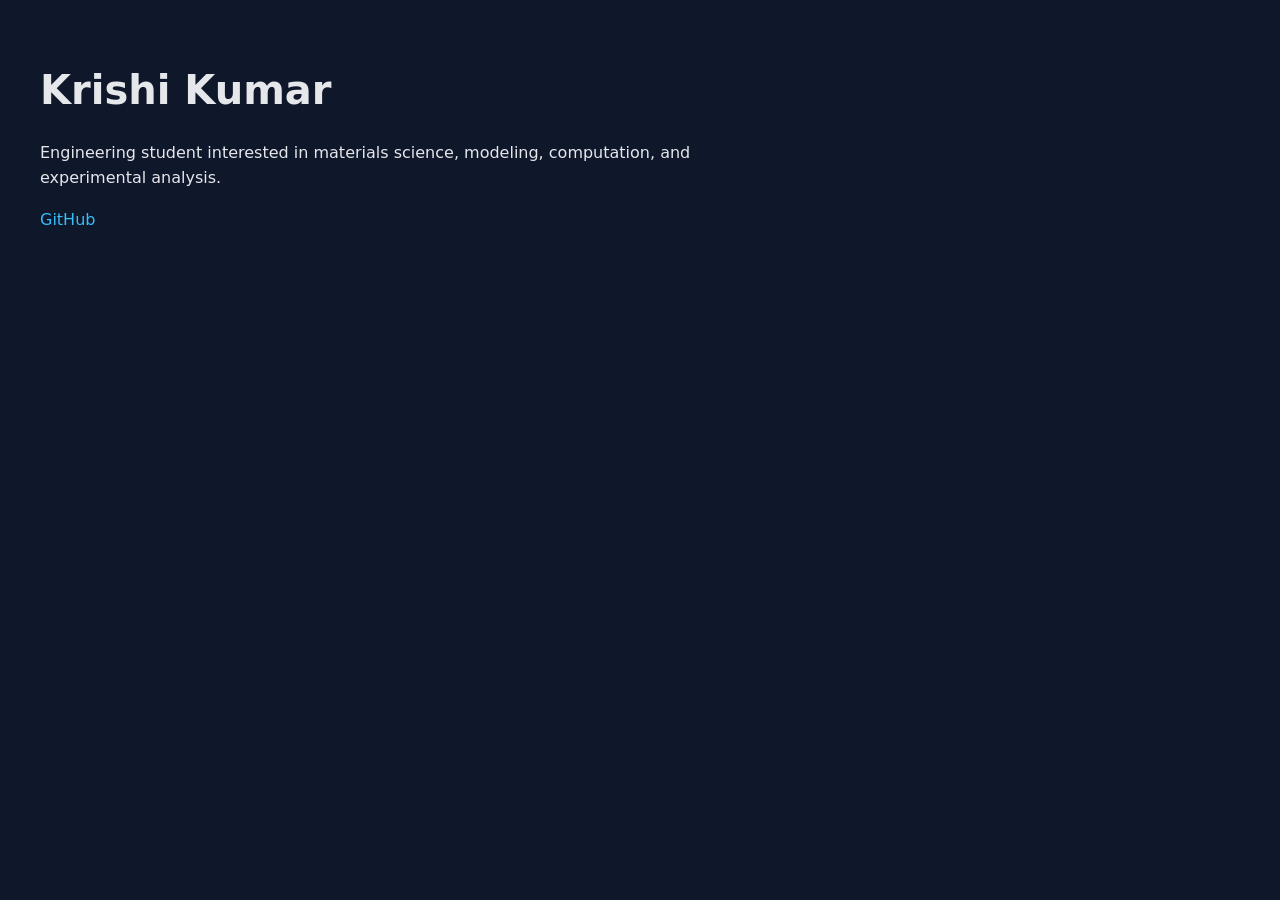
==== index.html @ fdbb9898 "Initial personal website" ====
<!DOCTYPE html>
<html lang="en">
<head>
  <meta charset="UTF-8">
  <title>Krishi Kumar | Engineering & Materials</title>
  <meta name="viewport" content="width=device-width, initial-scale=1.0">
  <style>
    body {
      font-family: system-ui, -apple-system, sans-serif;
      margin: 0;
      padding: 40px;
      background: #0f172a;
      color: #e5e7eb;
    }
    h1 { font-size: 2.5rem; }
    p { max-width: 700px; line-height: 1.6; }
    a { color: #38bdf8; text-decoration: none; }
  </style>
</head>
<body>
  <h1>Krishi Kumar</h1>
  <p>
    Engineering student interested in materials science, modeling,
    computation, and experimental analysis.
  </p>
  <p>
    <a href="https://github.com/krishikumar321">GitHub</a>
  </p>
</body>
</html>
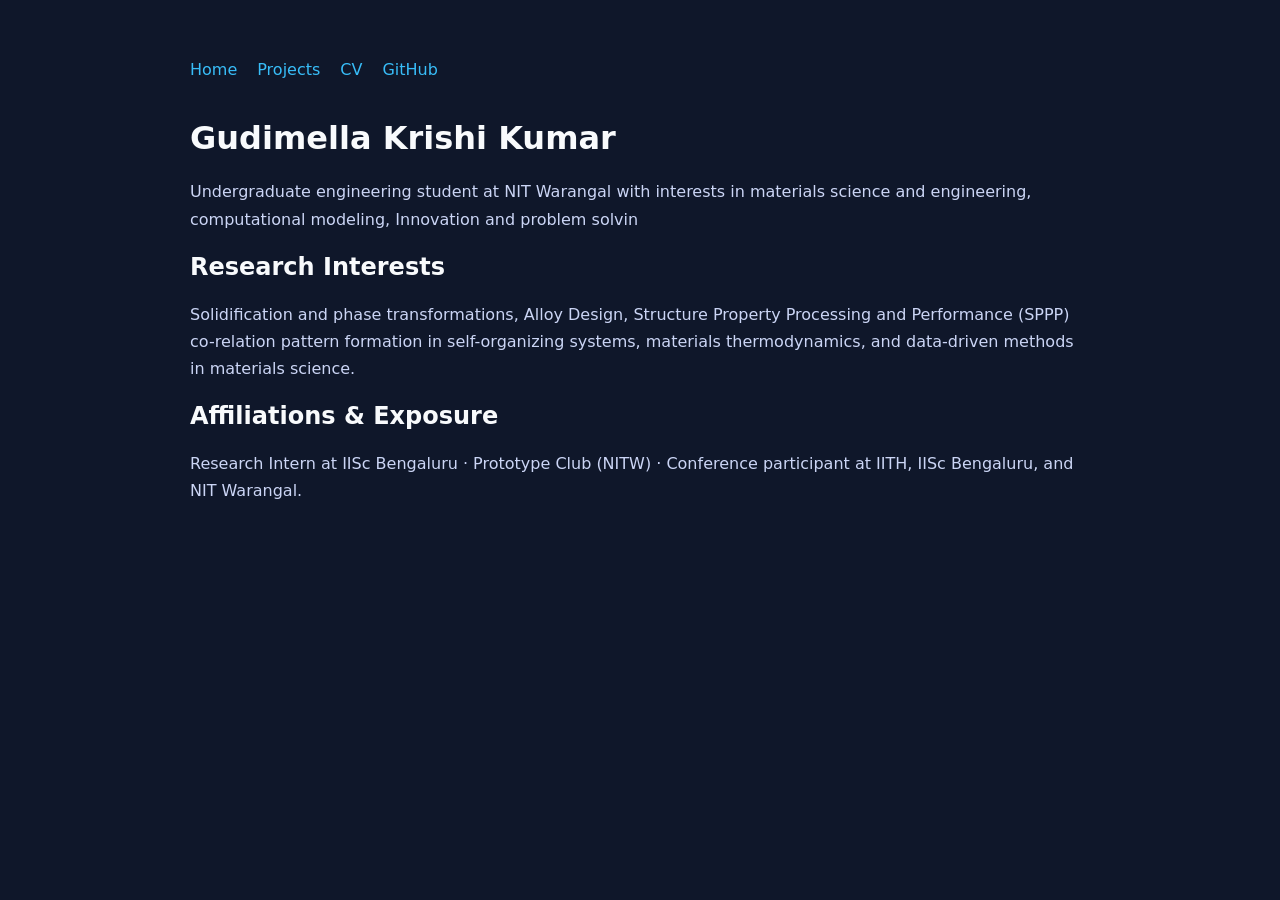
==== commit 0a49b0da: "Update site with CV-aligned projects, research, and conferences" ====
--- a/index.html
+++ b/index.html
@@ -2,29 +2,38 @@
 <html lang="en">
 <head>
   <meta charset="UTF-8">
-  <title>Krishi Kumar | Engineering & Materials</title>
-  <meta name="viewport" content="width=device-width, initial-scale=1.0">
-  <style>
-    body {
-      font-family: system-ui, -apple-system, sans-serif;
-      margin: 0;
-      padding: 40px;
-      background: #0f172a;
-      color: #e5e7eb;
-    }
-    h1 { font-size: 2.5rem; }
-    p { max-width: 700px; line-height: 1.6; }
-    a { color: #38bdf8; text-decoration: none; }
-  </style>
+  <title>Gudimella Krishi Kumar | Materials & Engineering</title>
+  <link rel="stylesheet" href="css/style.css">
 </head>
 <body>
-  <h1>Krishi Kumar</h1>
-  <p>
-    Engineering student interested in materials science, modeling,
-    computation, and experimental analysis.
-  </p>
-  <p>
-    <a href="https://github.com/krishikumar321">GitHub</a>
-  </p>
+  <div class="container">
+    <nav>
+      <a href="index.html">Home</a>
+      <a href="projects.html">Projects</a>
+      <a href="cv.html">CV</a>
+      <a href="https://github.com/krishikumar321">GitHub</a>
+    </nav>
+
+    <h1>Gudimella Krishi Kumar</h1>
+    <p>
+      Undergraduate engineering student at NIT Warangal with interests in
+      materials science and engineering, computational modeling,
+      Innovation and problem solvin
+    </p>
+
+    <h2>Research Interests</h2>
+    <p>
+      Solidification and phase transformations, Alloy Design,
+      Structure Property Processing and Performance (SPPP) co-relation
+      pattern formation in self-organizing systems, materials thermodynamics,
+      and data-driven methods in materials science.
+    </p>
+    <h2>Affiliations & Exposure</h2>
+    <p>
+      Research Intern at IISc Bengaluru · Prototype Club (NITW) ·
+      Conference participant at IITH, IISc Bengaluru, and NIT Warangal.
+   </p>
+  </div>
 </body>
 </html>
+
--- a/css/style.css
+++ b/css/style.css
@@ -0,0 +1,34 @@
+body {
+  font-family: system-ui, -apple-system, Segoe UI, sans-serif;
+  margin: 0;
+  padding: 0;
+  background: #0f172a;
+  color: #e5e7eb;
+}
+
+.container {
+  max-width: 900px;
+  margin: auto;
+  padding: 60px 30px;
+}
+
+nav {
+  display: flex;
+  gap: 20px;
+  margin-bottom: 40px;
+}
+
+nav a {
+  color: #38bdf8;
+  text-decoration: none;
+  font-weight: 500;
+}
+
+h1, h2 {
+  color: #f8fafc;
+}
+
+p {
+  line-height: 1.7;
+  color: #cbd5f5;
+}
